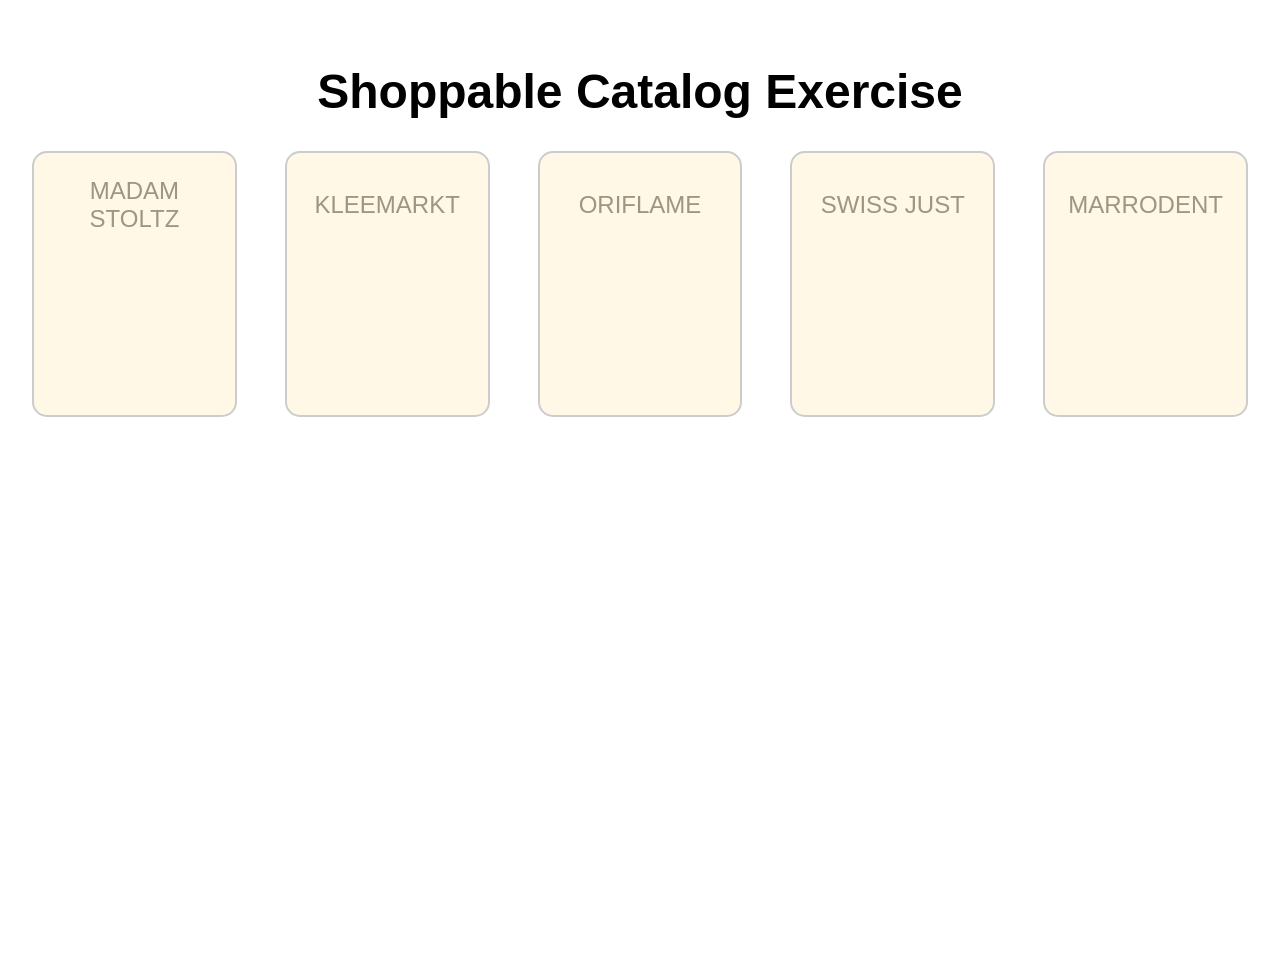
==== index.html @ 02891161 "Add files via upload" ====
<!DOCTYPE html>
<html lang="en">
<head>
    <meta charset="UTF-8">
    <meta name="viewport" content="width=device-width, initial-scale=1.0">
    <title>Shoppable Catalog Exercise</title>
    <link rel="stylesheet" href="styles.css">
</head>
<body>

    <div class="page-container">
        
        <h1 class="main-heading">Shoppable Catalog Exercise</h1>

        <div class="button-bar">
            <!-- Distinct classes added to each in case you want to style them individually -->
            <button class="flipbook-btn btn-1" data-flipbook-url="https://viewer.ipaper.io/mka-test/shopping-catalog-exercise/madam-stoltz/">
              <span class="card-title">MADAM STOLTZ</span>
              <div class="card-media">
<iframe src="https://viewer.ipaper.io/mka-test/shopping-catalog-exercise/madam-stoltz/-/embedded/perspective/spread/1/" style="display:block;" allow="fullscreen" allowfullscreen webkitallowfullscreen mozallowfullscreen scrolling="no" frameborder="0"></iframe>              </div>
            </button>

            <button class="flipbook-btn btn-2" data-flipbook-url="https://viewer.ipaper.io/mka-test/kleemarkt/kleemarkt/">
              <span class="card-title">KLEEMARKT</span>
              <div class="card-media">
<iframe src="https://viewer.ipaper.io/mka-test/testing/kleemarkt/-/embedded/perspective/spread/1/" style="display:block;" allow="fullscreen" allowfullscreen webkitallowfullscreen mozallowfullscreen scrolling="no" frameborder="0"></iframe>              </div>
            </button>

            <button class="flipbook-btn btn-3" data-flipbook-url="https://viewer.ipaper.io/mka-test/oriflame/oriflame/">
              <span class="card-title">ORIFLAME</span>
  <div class="card-media">
   <iframe src="https://viewer.ipaper.io/mka-test/oriflame/oriflame/-/embedded/perspective/spread/1/" style="display:block;" allow="fullscreen" allowfullscreen webkitallowfullscreen mozallowfullscreen scrolling="no" frameborder="0"></iframe>
  </div>
            </button>

            <button class="flipbook-btn btn-4" data-flipbook-url="https://viewer.ipaper.io/mka-test/just/just/">
              <span class="card-title">SWISS JUST</span>
              <div class="card-media">
<iframe src="https://viewer.ipaper.io/mka-test/just/just/-/embedded/perspective/spread/1/" style="display:block;" allow="fullscreen" allowfullscreen webkitallowfullscreen mozallowfullscreen scrolling="no" frameborder="0"></iframe>              </div>
            </button>

            <button class="flipbook-btn btn-5" data-flipbook-url="https://viewer.ipaper.io/mka-test/marrodent/marrodent/">
              <span class="card-title">MARRODENT</span>
              <div class="card-media">
                <iframe id="preview-frame" src="https://viewer.ipaper.io/mka-test/marrodent/marrodent/-/embedded/perspective/spread/1/" style="display:block;" allow="fullscreen" allowfullscreen webkitallowfullscreen mozallowfullscreen scrolling="no" frameborder="0"></iframe>
              </div>
            </button>
        </div>

    <!-- Flipbook Modal Overlay -->
<div id="flipbook-modal" class="modal-overlay" aria-hidden="true">
  <div class="modal-content">
    <button id="modal-close" class="modal-close-btn" aria-label="Close modal">&times;</button>
    <iframe 
  id="flipbook-frame"
  src="about:blank"
  style="width: 100%; height: 100%; display: block; border: none;"
  scrolling="no"
  frameborder="0"
  allow="autoplay; fullscreen; web-share; clipboard-write;"
  allowfullscreen
  webkitallowfullscreen
  mozallowfullscreen>
</iframe>
  </div>
</div>
<script src="script.js"></script>
</body>
</html>
---- styles.css ----
body,
html {
  margin: 0;
  padding: 0;
  font-family: sans-serif;
  box-sizing: border-box;
}

/* Container to center and structure the content */
.page-container {
  display: flex;
  flex-direction: column;
  align-items: center;
  padding: 2rem;
  min-height: 100vh;
}

/* Big heading styling */
.main-heading {
  font-size: 3rem;
  text-align: center;
  margin-bottom: 2rem;
}

/* Container to spread the buttons horizontally */
.button-bar {
  display: flex;
  justify-content: space-between;
  width: 100%;
  gap: 3rem;
  margin-bottom: 3rem;
}

.card-title {
    margin-bottom: 1rem;
    color: rgb(159, 149, 128);
    font-weight: 400;
    font-size: 1.5rem;
}
/* Base styling for the buttons - ready for your custom CSS */
.flipbook-btn {
  flex: 1; /* Makes them all the same width */
  padding: 1.5rem 1rem;
  font-size: 1.2rem;
  cursor: pointer;
  /* Placeholder styles you can override */
  background-color: rgb(255,248,231);
  border: 2px solid #ccc;
  min-width: 3rem;
  min-height: 15rem;
  border-radius: 15px;
  transition: all 0.3s ease;
}

.flipbook-btn:hover {
  background-color: rgb(245, 232, 202);
  transform: scale(1.3);
}

.card-media iframe {
  width: 100%;
  height: 100%;
  border: 0;
  display: block;
  pointer-events: none;
  margin-top: 0.5rem;
}

.flipbook-btn:hover .card-media iframe {
  transform: scale(1.3); /* Zooms into the flipbook content */
  transform-origin: center center;
}

/* Container for the iframe */
.iframe-container {
  width: 100%;
  max-width: 1200px;
  flex-grow: 1;
  display: flex;
  border: 2px dashed #aaa; /* Dashed border to show the placeholder area */
  border-radius: 8px;
}

/* The actual iframe */
#flipbook-frame {
  width: 100%;
  height: 600px; /* Default height */
  border: none;
}

/* Dark semi-transparent background */
.modal-overlay {
  position: fixed;
  inset: 0; /* top: 0; left: 0; right: 0; bottom: 0 */
  background-color: rgba(0, 0, 0, 0.75);
  display: flex;
  align-items: center;
  justify-content: center;
  z-index: 1000;
  opacity: 0;
  pointer-events: none;
  transition: opacity 0.3s ease;
}

/* Shown state */
.modal-overlay.active {
  opacity: 1;
  pointer-events: auto;
}

/* The actual window holding the catalog */
.modal-content {
  position: relative;
  width: 90vw;
  height: 85vh;
  max-width: 1400px;
  background-color: #000;
  border-radius: 12px;
  overflow: hidden;
  box-shadow: 0 10px 30px rgba(0, 0, 0, 0.5);
}

/* Ensure iframe expands to fill the modal window */
.modal-content iframe {
  width: 100%;
  height: 100%;
  border: none;
  display: block;
}

/* Close (X) button */
.modal-close-btn {
  position: absolute;
  top: 10px;
  right: 15px;
  background: rgba(0, 0, 0, 0.6);
  color: #fff;
  border: none;
  font-size: 2rem;
  line-height: 1;
  width: 40px;
  height: 40px;
  border-radius: 50%;
  cursor: pointer;
  z-index: 10;
  display: flex;
  align-items: center;
  justify-content: center;
  transition: background 0.2s ease;
}

.modal-close-btn:hover {
  background: rgba(255, 255, 255, 0.2);
}
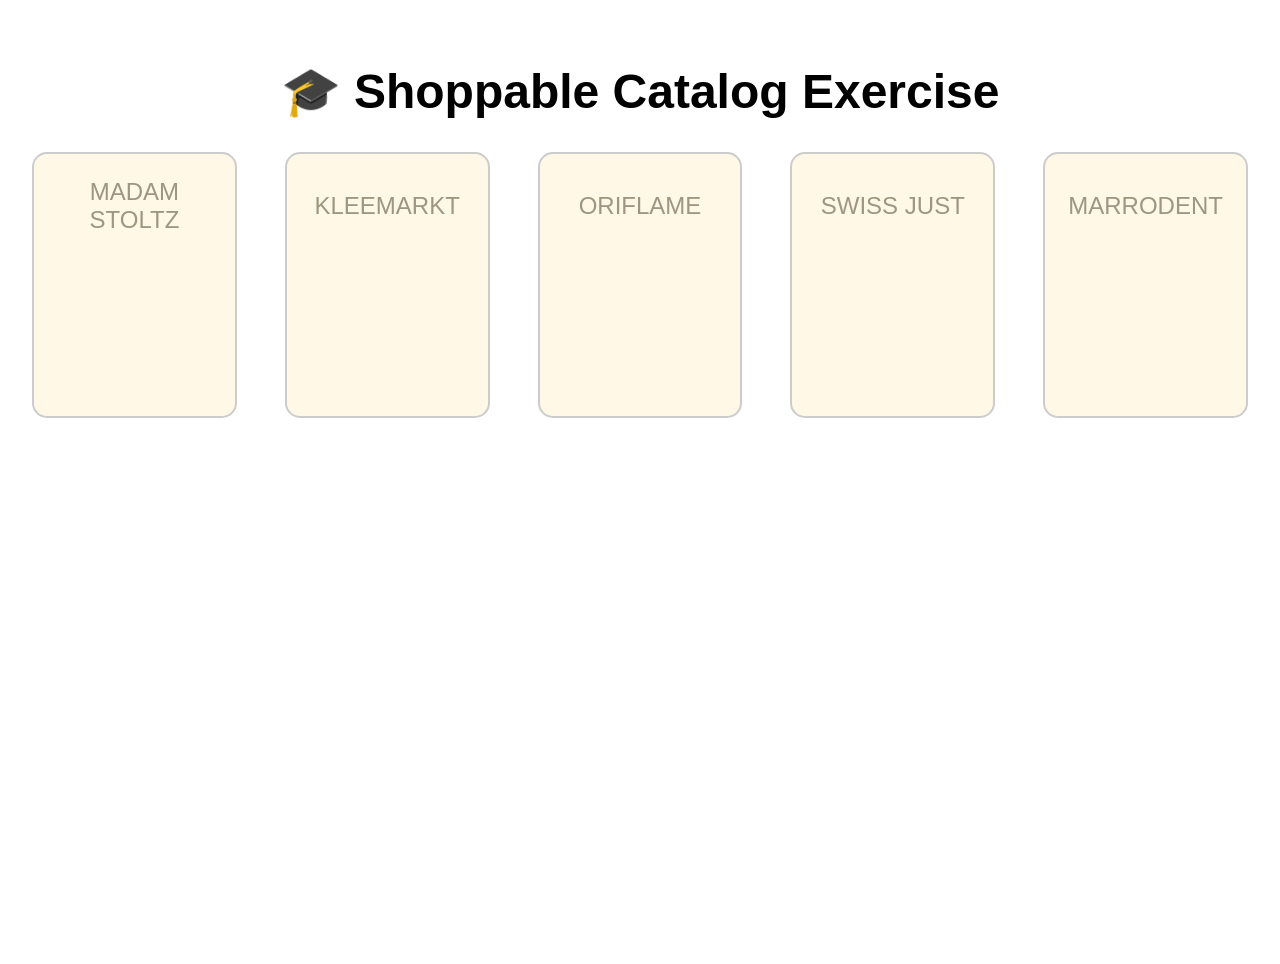
==== commit d37f3cd4: "Add emoji to title and main heading Updated the title and main heading to include a graduation cap e" ====
--- a/index.html
+++ b/index.html
@@ -3,14 +3,13 @@
 <head>
     <meta charset="UTF-8">
     <meta name="viewport" content="width=device-width, initial-scale=1.0">
-    <title>Shoppable Catalog Exercise</title>
+    <title>🎓 Shoppable Catalog Exercise</title>
     <link rel="stylesheet" href="styles.css">
 </head>
 <body>
 
     <div class="page-container">
-        
-        <h1 class="main-heading">Shoppable Catalog Exercise</h1>
+        <h1 class="main-heading">🎓 Shoppable Catalog Exercise</h1>
 
         <div class="button-bar">
             <!-- Distinct classes added to each in case you want to style them individually -->
@@ -66,4 +65,4 @@
 </div>
 <script src="script.js"></script>
 </body>
-</html>+</html>
--- a/styles.css
+++ b/styles.css
@@ -110,14 +110,13 @@
 
 /* The actual window holding the catalog */
 .modal-content {
-  position: relative;
-  width: 90vw;
-  height: 85vh;
-  max-width: 1400px;
-  background-color: #000;
-  border-radius: 12px;
+    position: relative;
+  width: 95vw;
+  height: 95vh;
+  max-width: none; /* Removes the previous 1400px restriction */
+  background-color: transparent; /* Changed from black to blend better */
+  border-radius: 0; /* Removes rounded corners so it sits flush against the screen edges */
   overflow: hidden;
-  box-shadow: 0 10px 30px rgba(0, 0, 0, 0.5);
 }
 
 /* Ensure iframe expands to fill the modal window */
